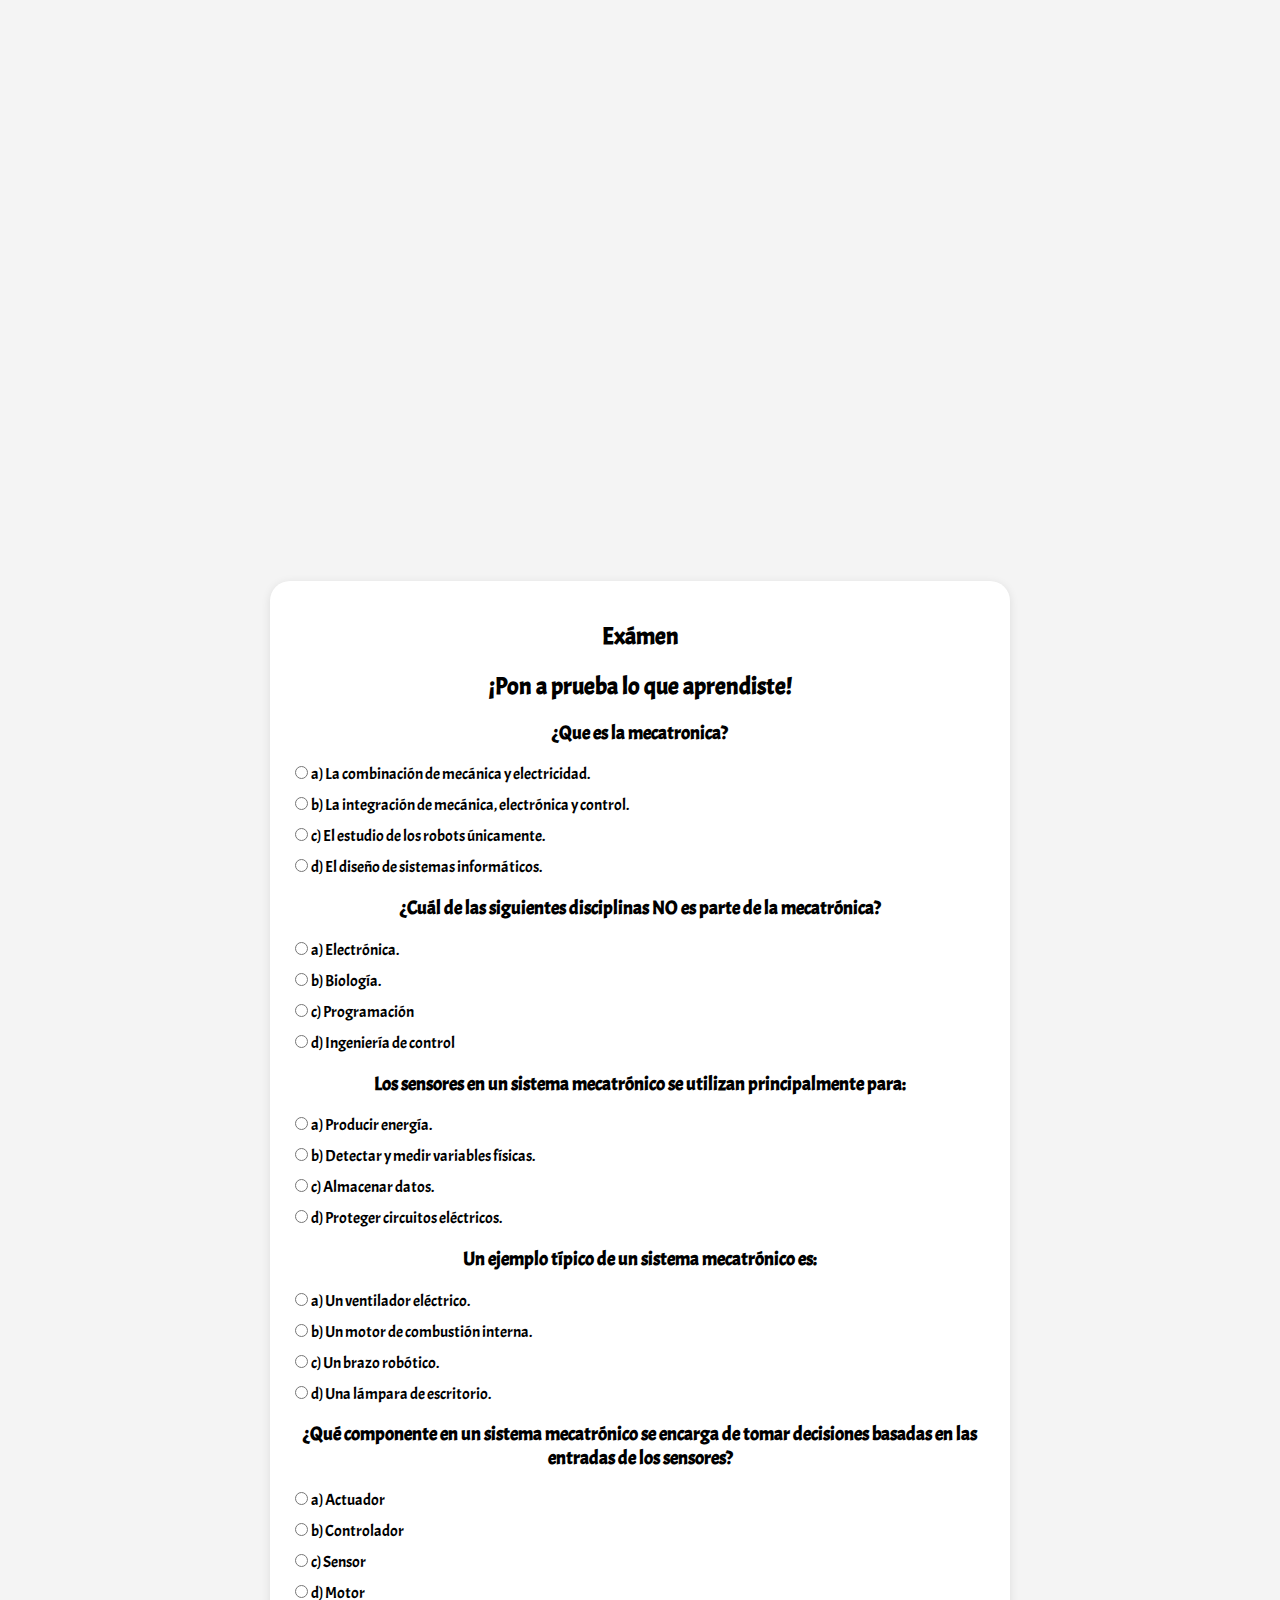
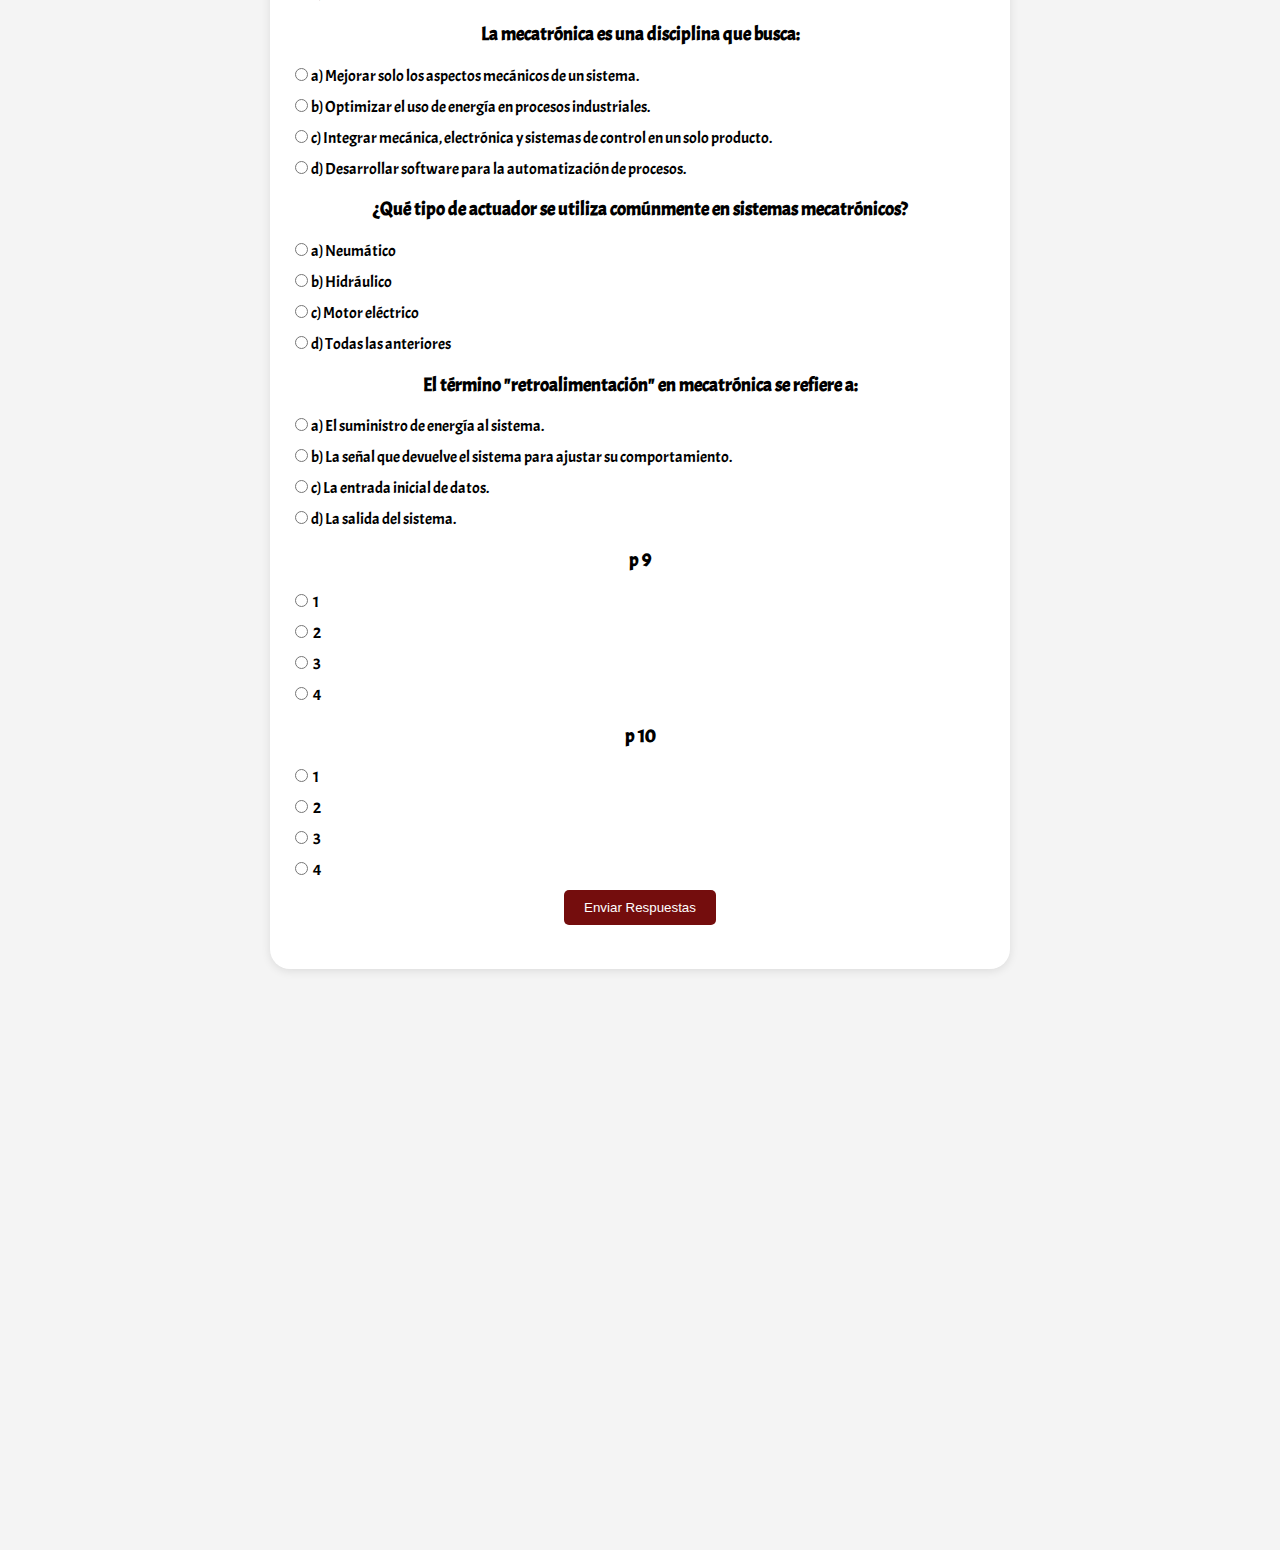
==== Examen.html @ 03171aad "Add files via upload" ====
<!DOCTYPE html>
<html lang="es">
<head>
    <meta charset="UTF-8">
    <meta name="viewport" content="width=device-width, initial-scale=1.0">
    <title>Cuestionario Interactivo</title>
    
    <style>
 @import url('https://fonts.googleapis.com/css2?family=Acme&display=swap');
 
       body {
            font-family: "Acme", sans-serif;
            background-color: #f4f4f4;
            display: flex;
            justify-content: center;
            align-items: center;
            height: 350vh;
            margin: 0;
        }

        .container {
            background-color: rgb(255, 255, 255);
            padding: 20px;
            border-radius: 20px;
            box-shadow: 0 2px 10px rgba(0, 0, 0, 0.1);
            max-width: 700px;
            width: 100%;
            text-align: center;
        }

        h2 {
            margin-bottom: 20px;
        }

        label {
            display: block;
            margin: 10px 0;
            text-align: left;
        }

        button {
            background-color: #740d0d;
            color: white;
            border: none;
            padding: 10px 20px;
            cursor: pointer;
            border-radius: 5px;
        }

        button:hover {
            background-color: #440707;
        }

        #result {
            margin-top: 20px;
            font-size: 24px;
            color: #180101;
        }
    </style>
</head>
<body>
    <div class="container">
        <h2>Exámen</h2>
        <h2>¡Pon a prueba lo que aprendiste!</h2>
        <form id="quizForm">
            <h3>¿Que es la mecatronica?</h3>
            <label><input type="radio" name="question1" value="La combinación de mecánica y electricidad.">a) La combinación de mecánica y electricidad.</label>
            <label><input type="radio" name="question1" value="La integración de mecánica, electrónica y control.">b) La integración de mecánica, electrónica y control.</label>
            <label><input type="radio" name="question1" value="El estudio de los robots únicamente.">c) El estudio de los robots únicamente.</label>
            <label><input type="radio" name="question1" value="El diseño de sistemas informáticos.">d) El diseño de sistemas informáticos.</label>

            <h3>¿Cuál de las siguientes disciplinas NO es parte de la mecatrónica?
            </h3>
            <label><input type="radio" name="question2" value="Electrónica">a) Electrónica.</label>
            <label><input type="radio" name="question2" value="Biología.">b) Biología.
            </label>
            <label><input type="radio" name="question2" value="Programación.">c) Programación
            </label>
            <label><input type="radio" name="question2" value="Ingeniería de control">d) Ingeniería de control
            </label>

            <h3>Los sensores en un sistema mecatrónico se utilizan principalmente para:</h3>
            <label><input type="radio" name="question3" value="Producir energía.">a) Producir energía.
            </label>
            <label><input type="radio" name="question3" value="Detectar y medir variables físicas.">b) Detectar y medir variables físicas.
            </label>
            <label><input type="radio" name="question3" value="Almacenar datos.">c) Almacenar datos.
            </label>
            <label><input type="radio" name="question3" value="Proteger circuitos eléctricos.">d) Proteger circuitos eléctricos.
            </label>

            <h3>Un ejemplo típico de un sistema mecatrónico es:</h3>
            <label><input type="radio" name="question4" value="Un ventilador eléctrico.">a) Un ventilador eléctrico.
            </label>
            <label><input type="radio" name="question4" value="Un motor de combustión interna.">b) Un motor de combustión interna.
            </label>
            <label><input type="radio" name="question4" value="Un brazo robótico.">c) Un brazo robótico.
            </label>
            <label><input type="radio" name="question4" value="Una lámpara de escritorio.">d) Una lámpara de escritorio.
            </label>

            <h3>¿Qué componente en un sistema mecatrónico se encarga de tomar decisiones basadas en las entradas de los sensores?</h3>
            <label><input type="radio" name="question5" value="Actuador">a) Actuador
            </label>
            <label><input type="radio" name="question5" value="Controlador.">b) Controlador
            </label>
            <label><input type="radio" name="question5" value="Sensor">c) Sensor
            </label>
            <label><input type="radio" name="question5" value="Motor">d) Motor
            </label>

            <h3>La mecatrónica es una disciplina que busca:
            </h3>
            <label><input type="radio" name="question6" value="Mejorar solo los aspectos mecánicos de un sistema.">a) Mejorar solo los aspectos mecánicos de un sistema.
            </label>
            <label><input type="radio" name="question6" value="Optimizar el uso de energía en procesos industriales.">b) Optimizar el uso de energía en procesos industriales.
            </label>
            <label><input type="radio" name="question6" value="Integrar mecánica, electrónica y sistemas de control en un solo producto.">c) Integrar mecánica, electrónica y sistemas de control en un solo producto.
            </label>
            <label><input type="radio" name="question6" value="Desarrollar software para la automatización de procesos.">d) Desarrollar software para la automatización de procesos.
            </label>

            <h3>¿Qué tipo de actuador se utiliza comúnmente en sistemas mecatrónicos?
            </h3>
            <label><input type="radio" name="question7" value="Neumático">a) Neumático
            </label>
            <label><input type="radio" name="question7" value="Hidráulico">b) Hidráulico
            </label>
            <label><input type="radio" name="question7" value="Motor eléctrico">c) Motor eléctrico
            </label>
            <label><input type="radio" name="question7" value="Todas las anteriores.">d) Todas las anteriores
            </label>

            <h3>El término "retroalimentación" en mecatrónica se refiere a:
            </h3>
            <label><input type="radio" name="question8" value="El suministro de energía al sistema.">a) El suministro de energía al sistema.</label>
            <label><input type="radio" name="question8" value="La señal que devuelve el sistema para ajustar su comportamiento.">b) La señal que devuelve el sistema para ajustar su comportamiento.
            </label>
            <label><input type="radio" name="question8" value="La entrada inicial de datos.">c) La entrada inicial de datos.
            </label>
            <label><input type="radio" name="question8" value="La salida del sistema.">d) La salida del sistema.</label>

            <h3>p 9</h3>
            <label><input type="radio" name="question9" value="1990"> 1</label>
            <label><input type="radio" name="question9" value="1995"> 2</label>
            <label><input type="radio" name="question9" value="2000"> 3</label>
            <label><input type="radio" name="question9" value="2005"> 4</label>

            <h3>p 10</h3>
            <label><input type="radio" name="question10" value="1990"> 1</label>
            <label><input type="radio" name="question10" value="1995"> 2</label>
            <label><input type="radio" name="question10" value="2000"> 3</label>
            <label><input type="radio" name="question10" value="HTML"> 4</label>

            <button type="button" onclick="checkAnswers()">Enviar Respuestas</button>
        </form>

        <p id="result"></p>
    </div>

    <script>
        function checkAnswers() {
            // Respuestas correctas
            const correctAnswers = {
                question1: "La integración de mecánica, electrónica y control.",
                question2: "Biología.",
                question3: "Detectar y medir variables físicas.",
                question4: "Un brazo robótico.",
                question5: "Controlador.",
                question6: "Integrar mecánica, electrónica y sistemas de control en un solo producto.",
                question7: "Todas las anteriores.",
                question8: "La señal que devuelve el sistema para ajustar su comportamiento.",
                question9: "1995",
                question10: "HTML",
            };

            // Obtenemos las respuestas del formulario
            let score = 0;
            const form = document.getElementById("quizForm");

            const userAnswer1 = form.question1.value;
            const userAnswer2 = form.question2.value;
            const userAnswer3 = form.question3.value;
            const userAnswer4 = form.question4.value;
            const userAnswer5 = form.question5.value;
            const userAnswer6 = form.question6.value;
            const userAnswer7 = form.question7.value;
            const userAnswer8 = form.question8.value;
            const userAnswer9 = form.question9.value;
            const userAnswer10 = form.question10.value;

            // Comparamos las respuestas del usuario con las correctas
            if (userAnswer1 === correctAnswers.question1) score++;
            if (userAnswer2 === correctAnswers.question2) score++;
            if (userAnswer3 === correctAnswers.question3) score++;
            if (userAnswer4 === correctAnswers.question4) score++;
            if (userAnswer5 === correctAnswers.question5) score++;
            if (userAnswer6 === correctAnswers.question6) score++;
            if (userAnswer7 === correctAnswers.question7) score++;
            if (userAnswer8 === correctAnswers.question8) score++;
            if (userAnswer9 === correctAnswers.question9) score++;
            if (userAnswer10 === correctAnswers.question10) score++;
            // Mostramos el resultado
            const totalQuestions = Object.keys(correctAnswers).length;
            const resultText = `Obtuviste ${score} de ${totalQuestions} respuestas correctas.`;
            document.getElementById("result").innerText = resultText;
        }
    </script>
</body>
</html>
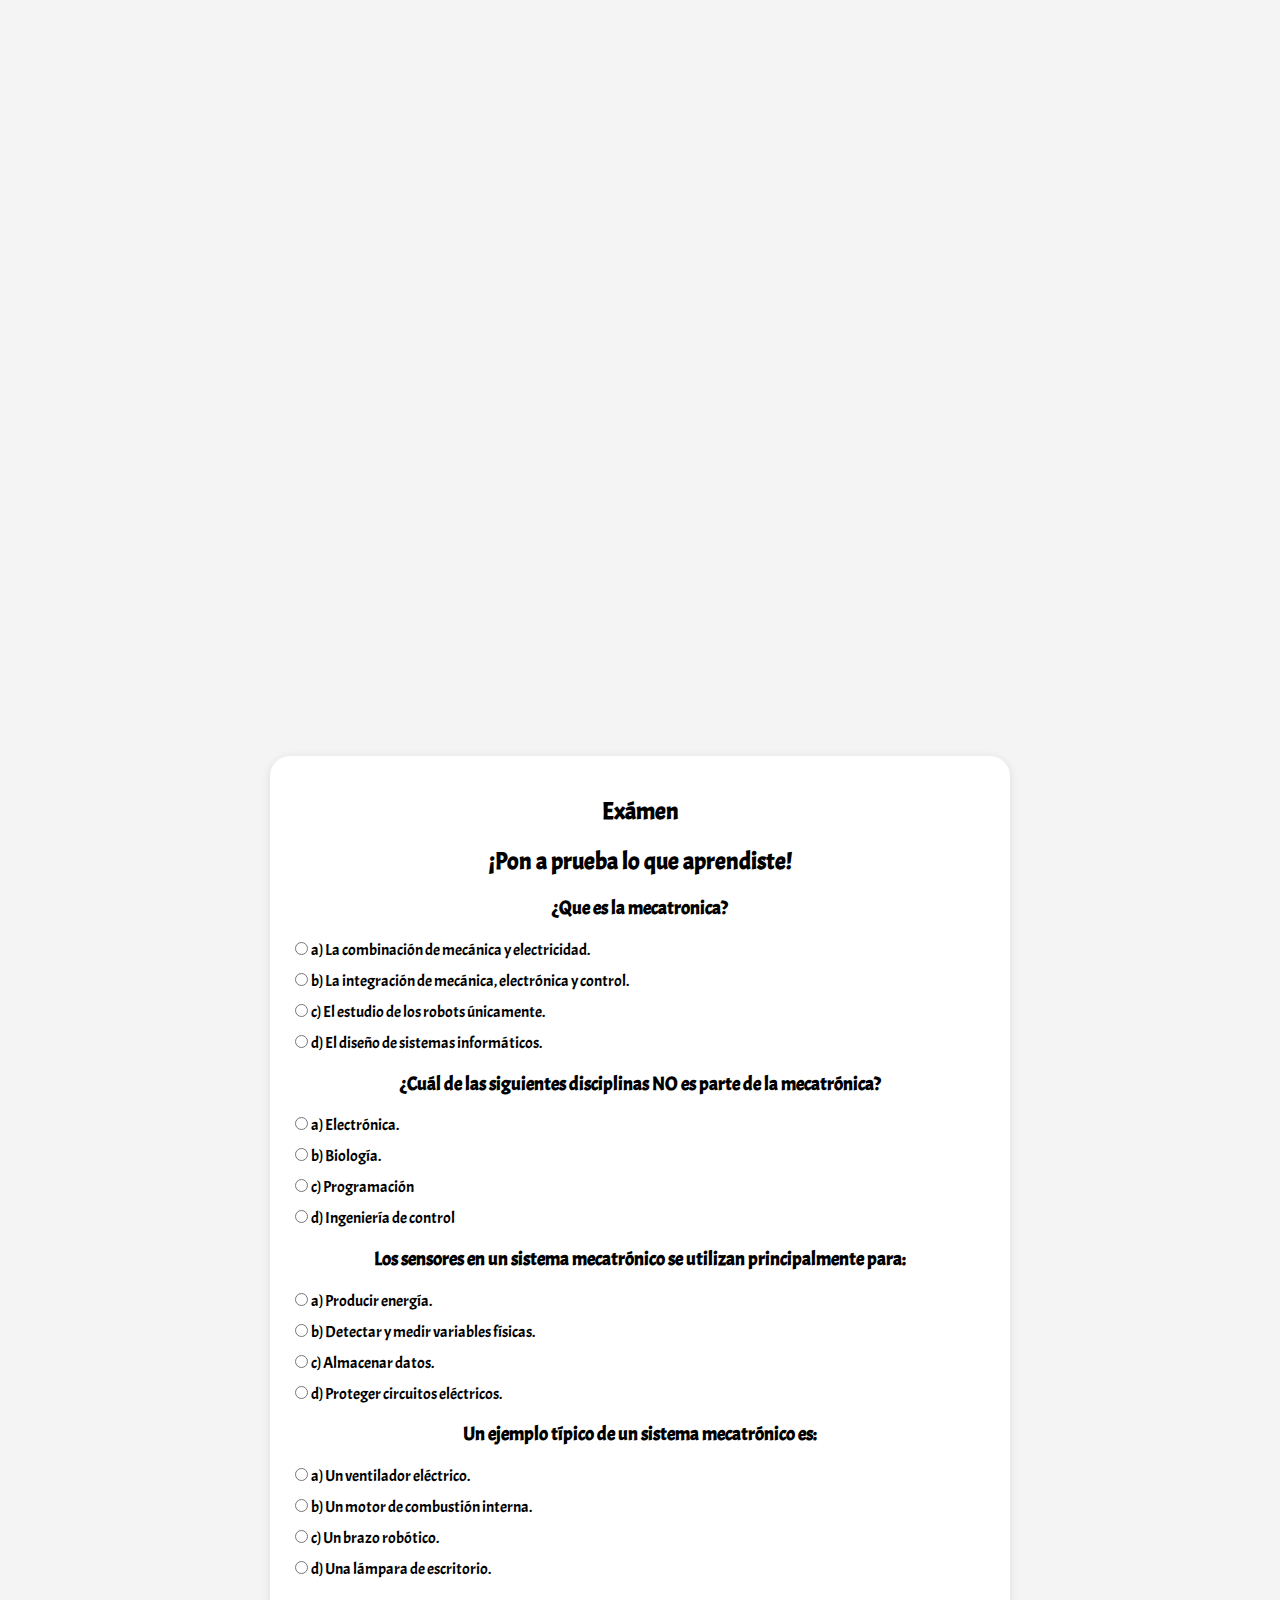
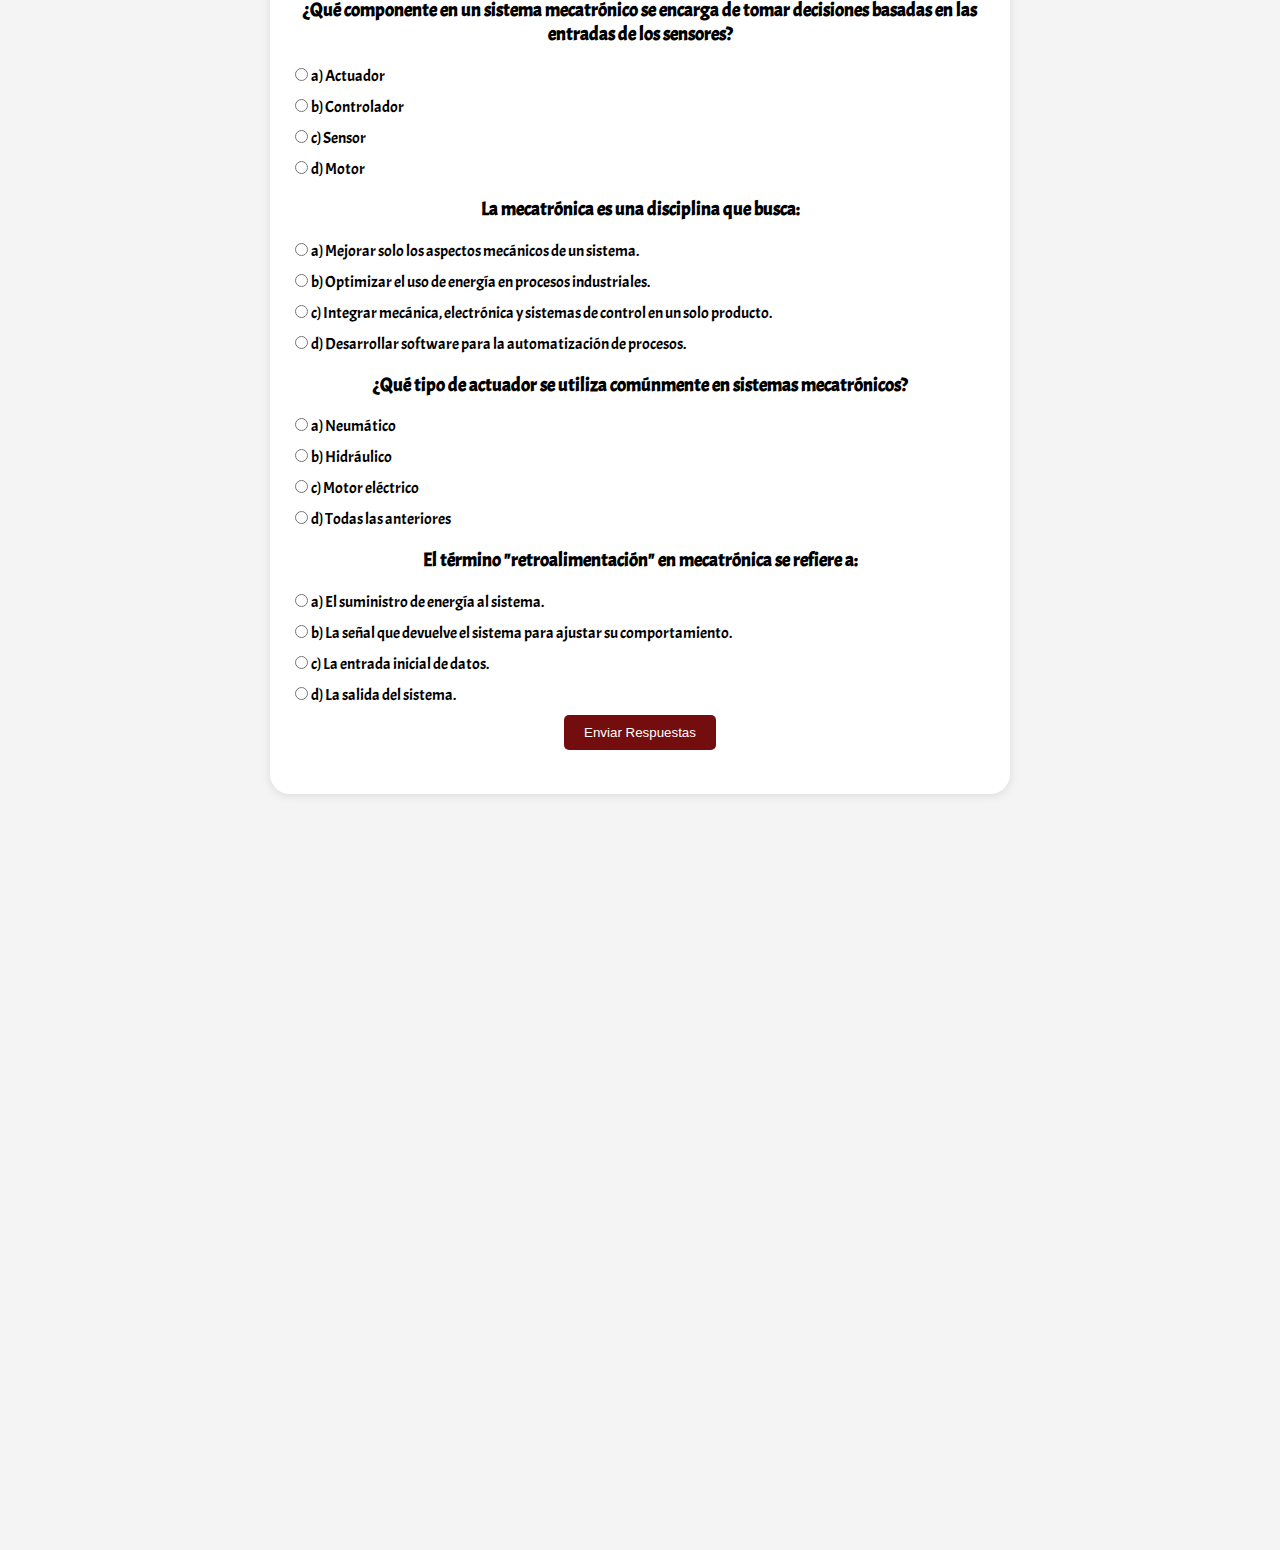
==== commit 6b2ed1b1: "Add files via upload" ====
--- a/Examen.html
+++ b/Examen.html
@@ -140,17 +140,7 @@
             </label>
             <label><input type="radio" name="question8" value="La salida del sistema.">d) La salida del sistema.</label>
 
-            <h3>p 9</h3>
-            <label><input type="radio" name="question9" value="1990"> 1</label>
-            <label><input type="radio" name="question9" value="1995"> 2</label>
-            <label><input type="radio" name="question9" value="2000"> 3</label>
-            <label><input type="radio" name="question9" value="2005"> 4</label>
-
-            <h3>p 10</h3>
-            <label><input type="radio" name="question10" value="1990"> 1</label>
-            <label><input type="radio" name="question10" value="1995"> 2</label>
-            <label><input type="radio" name="question10" value="2000"> 3</label>
-            <label><input type="radio" name="question10" value="HTML"> 4</label>
+   
 
             <button type="button" onclick="checkAnswers()">Enviar Respuestas</button>
         </form>
@@ -160,7 +150,7 @@
 
     <script>
         function checkAnswers() {
-            // Respuestas correctas
+   
             const correctAnswers = {
                 question1: "La integración de mecánica, electrónica y control.",
                 question2: "Biología.",
@@ -170,11 +160,10 @@
                 question6: "Integrar mecánica, electrónica y sistemas de control en un solo producto.",
                 question7: "Todas las anteriores.",
                 question8: "La señal que devuelve el sistema para ajustar su comportamiento.",
-                question9: "1995",
-                question10: "HTML",
+      
             };
 
-            // Obtenemos las respuestas del formulario
+            
             let score = 0;
             const form = document.getElementById("quizForm");
 
@@ -186,10 +175,9 @@
             const userAnswer6 = form.question6.value;
             const userAnswer7 = form.question7.value;
             const userAnswer8 = form.question8.value;
-            const userAnswer9 = form.question9.value;
-            const userAnswer10 = form.question10.value;
 
-            // Comparamos las respuestas del usuario con las correctas
+
+           
             if (userAnswer1 === correctAnswers.question1) score++;
             if (userAnswer2 === correctAnswers.question2) score++;
             if (userAnswer3 === correctAnswers.question3) score++;
@@ -198,9 +186,8 @@
             if (userAnswer6 === correctAnswers.question6) score++;
             if (userAnswer7 === correctAnswers.question7) score++;
             if (userAnswer8 === correctAnswers.question8) score++;
-            if (userAnswer9 === correctAnswers.question9) score++;
-            if (userAnswer10 === correctAnswers.question10) score++;
-            // Mostramos el resultado
+
+
             const totalQuestions = Object.keys(correctAnswers).length;
             const resultText = `Obtuviste ${score} de ${totalQuestions} respuestas correctas.`;
             document.getElementById("result").innerText = resultText;
